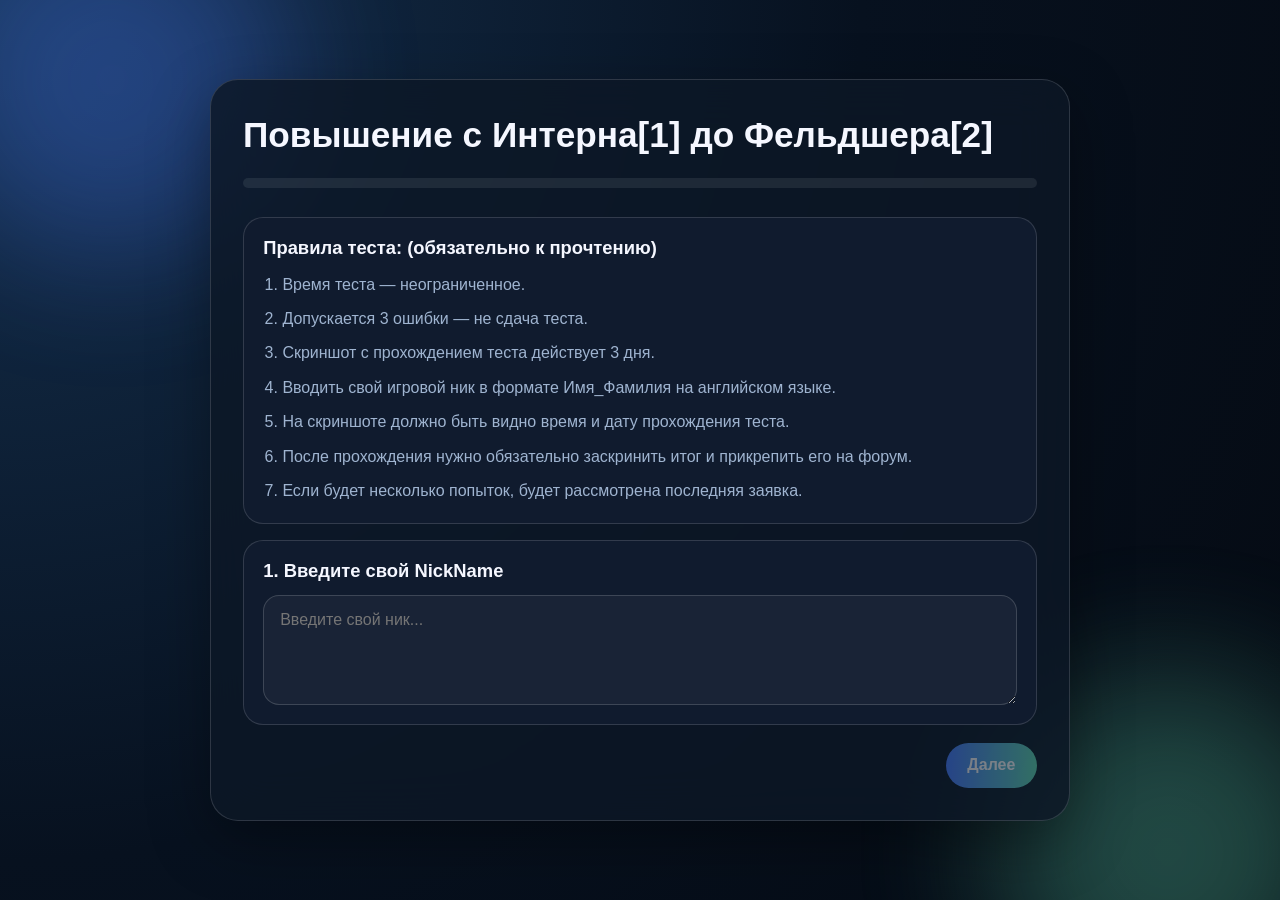
==== index.html @ 71083ce6 "Add files via upload" ====
<!DOCTYPE html>
<html lang="ru">
<head>
  <meta charset="UTF-8" />
  <meta name="viewport" content="width=device-width, initial-scale=1.0" />
  <title>Тест по правилам</title>
  <link rel="stylesheet" href="styles.css" />
</head>
<body>
  <div class="background-glow glow-1"></div>
  <div class="background-glow glow-2"></div>

  <main class="app-shell">
    <section class="quiz-card">
      <header class="quiz-card__header">
        <h1>Повышение с Интерна[1]  до  Фельдшера[2]</h1>
      </header>

      <div class="progress" aria-label="Прогресс теста">
        <div id="progressBar" class="progress__bar"></div>
      </div>

      <div id="stepContent" class="step-content"></div>

      <div class="actions">
        <button id="nextButton" class="btn btn--primary" disabled>Далее</button>
      </div>
    </section>
  </main>

  <script src="script.js"></script>
</body>
</html>
---- styles.css ----
:root {
  color-scheme: dark;
  --bg: #07111f;
  --panel: rgba(13, 24, 39, 0.82);
  --panel-strong: #101b2e;
  --text: #f5f7ff;
  --muted: #9fb4d0;
  --accent: #62d7b0;
  --accent-2: #4a7cff;
  --danger: #ff6b6b;
  --border: rgba(255, 255, 255, 0.14);
  --shadow: 0 20px 60px rgba(0, 0, 0, 0.35);
}

* {
  box-sizing: border-box;
}

body {
  margin: 0;
  min-height: 100vh;
  font-family: "Segoe UI", Tahoma, Geneva, Verdana, sans-serif;
  color: var(--text);
  background: radial-gradient(circle at top left, #153150 0%, var(--bg) 55%, #050a12 100%);
  overflow-x: hidden;
  user-select: none;
  -webkit-user-select: none;
  -webkit-touch-callout: none;
}

.background-glow {
  position: fixed;
  width: 22rem;
  height: 22rem;
  border-radius: 50%;
  filter: blur(70px);
  opacity: 0.3;
  pointer-events: none;
}

.glow-1 {
  top: -6rem;
  left: -4rem;
  background: var(--accent-2);
}

.glow-2 {
  bottom: -8rem;
  right: -4rem;
  background: var(--accent);
}

.app-shell {
  min-height: 100vh;
  display: grid;
  place-items: center;
  padding: 1.5rem;
}

.quiz-card {
  width: min(860px, 100%);
  backdrop-filter: blur(24px);
  background: var(--panel);
  border: 1px solid var(--border);
  border-radius: 28px;
  box-shadow: var(--shadow);
  padding: 2rem;
}

.quiz-card__header h1 {
  margin: 0.2rem 0 0.5rem;
  font-size: clamp(1.6rem, 3vw, 2.2rem);
}

.eyebrow {
  margin: 0;
  font-size: 0.8rem;
  letter-spacing: 0.3em;
  text-transform: uppercase;
  color: var(--accent);
}

.subtitle {
  margin: 0;
  color: var(--muted);
  line-height: 1.6;
}

.progress {
  height: 10px;
  background: rgba(255, 255, 255, 0.08);
  border-radius: 999px;
  overflow: hidden;
  margin: 1.4rem 0 1.8rem;
}

.progress__bar {
  width: 0%;
  height: 100%;
  border-radius: inherit;
  background: linear-gradient(90deg, var(--accent), var(--accent-2));
  transition: width 0.25s ease;
}

.step-content {
  display: grid;
  gap: 1rem;
}

.rules-card,
.question-card,
.result-card {
  background: var(--panel-strong);
  border: 1px solid var(--border);
  border-radius: 20px;
  padding: 1.2rem;
}

.rules-card h2,
.question-card h2,
.result-card h2 {
  margin-top: 0;
  margin-bottom: 0.8rem;
  font-size: 1.15rem;
}

.rules-list {
  margin: 0;
  padding-left: 1.2rem;
  color: var(--muted);
  display: grid;
  gap: 0.55rem;
  line-height: 1.6;
}

.form-group {
  display: grid;
  gap: 0.7rem;
}

.label-text {
  font-weight: 600;
}

textarea,
input[type="text"] {
  width: 100%;
  min-height: 110px;
  border: 1px solid rgba(255, 255, 255, 0.16);
  border-radius: 16px;
  padding: 0.95rem 1rem;
  resize: vertical;
  font: inherit;
  color: var(--text);
  background: rgba(255, 255, 255, 0.04);
  transition: border-color 0.2s ease, transform 0.2s ease;
  user-select: text;
  -webkit-user-select: text;
}

textarea:focus,
input[type="text"]:focus {
  outline: none;
  border-color: var(--accent);
  transform: translateY(-1px);
}

.option-list {
  display: grid;
  gap: 0.7rem;
}

.option {
  display: flex;
  align-items: flex-start;
  gap: 0.7rem;
  padding: 0.85rem 0.95rem;
  border-radius: 14px;
  background: rgba(255, 255, 255, 0.04);
  border: 1px solid transparent;
  cursor: pointer;
  transition: border-color 0.2s ease, transform 0.2s ease;
}

.option:hover {
  border-color: rgba(98, 215, 176, 0.35);
  transform: translateY(-1px);
}

.option input {
  margin-top: 0.2rem;
  accent-color: var(--accent);
}

.actions {
  display: flex;
  justify-content: flex-end;
  margin-top: 1.1rem;
}

.btn {
  border: none;
  border-radius: 999px;
  padding: 0.85rem 1.35rem;
  font-size: 1rem;
  font-weight: 700;
  cursor: pointer;
  transition: transform 0.2s ease, opacity 0.2s ease, box-shadow 0.2s ease;
}

.btn:hover:not(:disabled) {
  transform: translateY(-1px);
  box-shadow: 0 10px 24px rgba(77, 124, 255, 0.24);
}

.btn:disabled {
  opacity: 0.45;
  cursor: not-allowed;
  box-shadow: none;
}

.btn--primary {
  color: white;
  background: linear-gradient(90deg, var(--accent-2), var(--accent));
}

.result-card {
  display: grid;
  gap: 1rem;
}

.result-card p {
  margin: 0;
  color: var(--muted);
  line-height: 1.7;
}

.result-meta {
  padding: 0.8rem 1rem;
  border-radius: 14px;
  background: rgba(98, 215, 176, 0.12);
  color: #d7fff1;
  font-weight: 600;
}

.modal-overlay {
  position: fixed;
  inset: 0;
  display: grid;
  place-items: center;
  padding: 1rem;
  background: rgba(3, 7, 14, 0.8);
  backdrop-filter: blur(8px);
  z-index: 1000;
}

.modal-card {
  width: min(460px, 100%);
  background: var(--panel-strong);
  border: 1px solid var(--border);
  border-radius: 24px;
  box-shadow: var(--shadow);
  padding: 1.4rem;
  display: grid;
  gap: 0.8rem;
}

.modal-card h2 {
  margin: 0;
}

.modal-card p {
  margin: 0;
  color: var(--muted);
  line-height: 1.7;
}

@media (max-width: 640px) {
  .quiz-card {
    padding: 1.2rem;
  }

  .actions {
    justify-content: stretch;
  }

  .btn {
    width: 100%;
  }
}
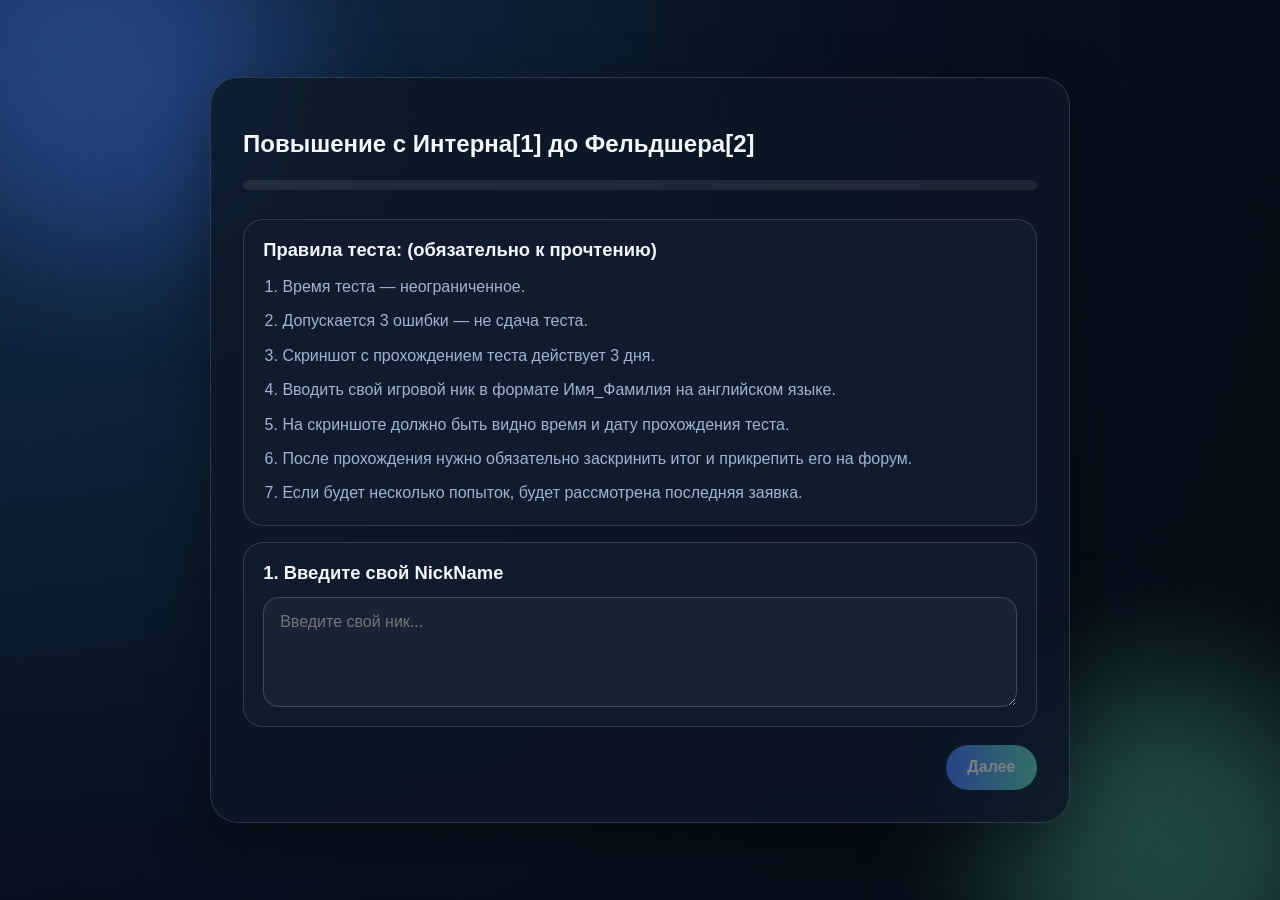
==== commit 61b57431: "Add files via upload" ====
--- a/index.html
+++ b/index.html
@@ -13,7 +13,7 @@
   <main class="app-shell">
     <section class="quiz-card">
       <header class="quiz-card__header">
-        <h1>Повышение с Интерна[1]  до  Фельдшера[2]</h1>
+        <h2>Повышение с Интерна[1] до Фельдшера[2]</h2>
       </header>
 
       <div class="progress" aria-label="Прогресс теста">
--- a/styles.css
+++ b/styles.css
@@ -276,15 +276,58 @@
 }
 
 @media (max-width: 640px) {
+  body {
+    font-size: 15px;
+  }
+
+  .app-shell {
+    padding: 0.8rem;
+  }
+
   .quiz-card {
-    padding: 1.2rem;
+    padding: 1rem;
+    border-radius: 18px;
+  }
+
+  .quiz-card__header h1 {
+    font-size: 1.3rem;
+  }
+
+  .subtitle,
+  .rules-list,
+  .modal-card p,
+  .result-card p {
+    font-size: 0.95rem;
+    line-height: 1.5;
+  }
+
+  .rules-card,
+  .question-card,
+  .result-card,
+  .modal-card {
+    padding: 0.95rem;
+    border-radius: 16px;
+  }
+
+  .btn {
+    width: 100%;
+    padding: 0.8rem 1rem;
+    font-size: 0.95rem;
+  }
+
+  textarea,
+  input[type="text"] {
+    min-height: 90px;
+    padding: 0.8rem 0.9rem;
+    font-size: 0.95rem;
+  }
+
+  .option {
+    padding: 0.75rem 0.85rem;
+    font-size: 0.95rem;
   }
 
   .actions {
     justify-content: stretch;
   }
-
-  .btn {
-    width: 100%;
-  }
-}
+}
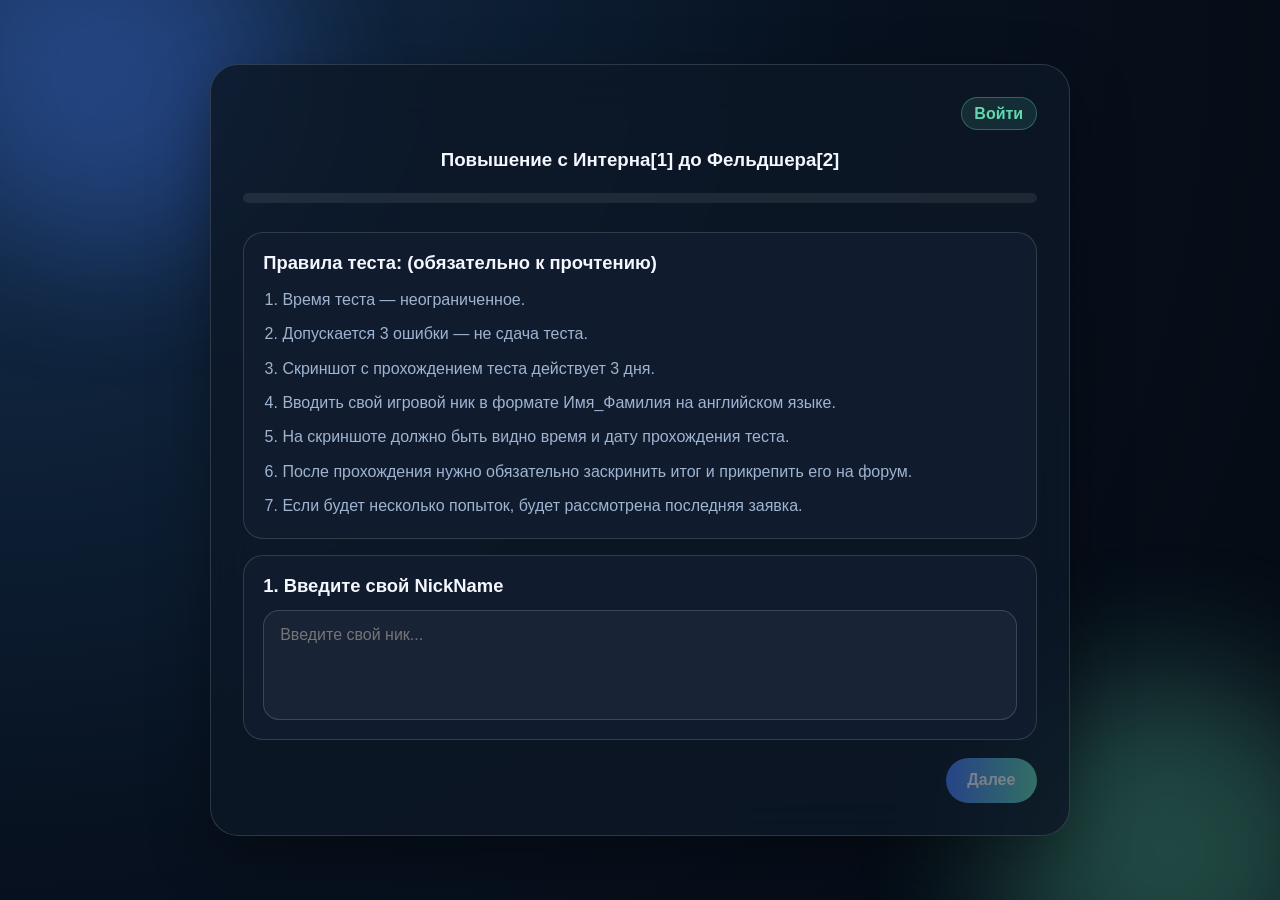
==== commit 02e563b9: "Add files via upload" ====
--- a/index.html
+++ b/index.html
@@ -13,7 +13,13 @@
   <main class="app-shell">
     <section class="quiz-card">
       <header class="quiz-card__header">
-        <h2>Повышение с Интерна[1] до Фельдшера[2]</h2>
+        <div class="quiz-card__top">
+          <div></div>
+          <a id="registerLink" class="top-link" href="register.html">Войти</a>
+        </div>
+        <center>
+            <h3>Повышение с Интерна[1] до Фельдшера[2]</h3>
+        </center>
       </header>
 
       <div class="progress" aria-label="Прогресс теста">
--- a/styles.css
+++ b/styles.css
@@ -72,6 +72,26 @@
   font-size: clamp(1.6rem, 3vw, 2.2rem);
 }
 
+.quiz-card__top {
+  display: flex;
+  justify-content: flex-end;
+  margin-bottom: 0.5rem;
+}
+
+.top-link {
+  color: var(--accent);
+  text-decoration: none;
+  font-weight: 700;
+  padding: 0.4rem 0.8rem;
+  border: 1px solid rgba(98, 215, 176, 0.35);
+  border-radius: 999px;
+  background: rgba(98, 215, 176, 0.12);
+}
+
+.top-link:hover {
+  opacity: 0.9;
+}
+
 .eyebrow {
   margin: 0;
   font-size: 0.8rem;
@@ -149,7 +169,8 @@
   border: 1px solid rgba(255, 255, 255, 0.16);
   border-radius: 16px;
   padding: 0.95rem 1rem;
-  resize: vertical;
+  resize: none;
+  overflow: hidden;
   font: inherit;
   color: var(--text);
   background: rgba(255, 255, 255, 0.04);
@@ -289,8 +310,14 @@
     border-radius: 18px;
   }
 
-  .quiz-card__header h1 {
-    font-size: 1.3rem;
+  .quiz-card__header h3 {
+    font-size: 1.1rem;
+  }
+
+  .question-card h2,
+  .rules-card h2,
+  .result-card h2 {
+    font-size: 0.95rem;
   }
 
   .subtitle,
